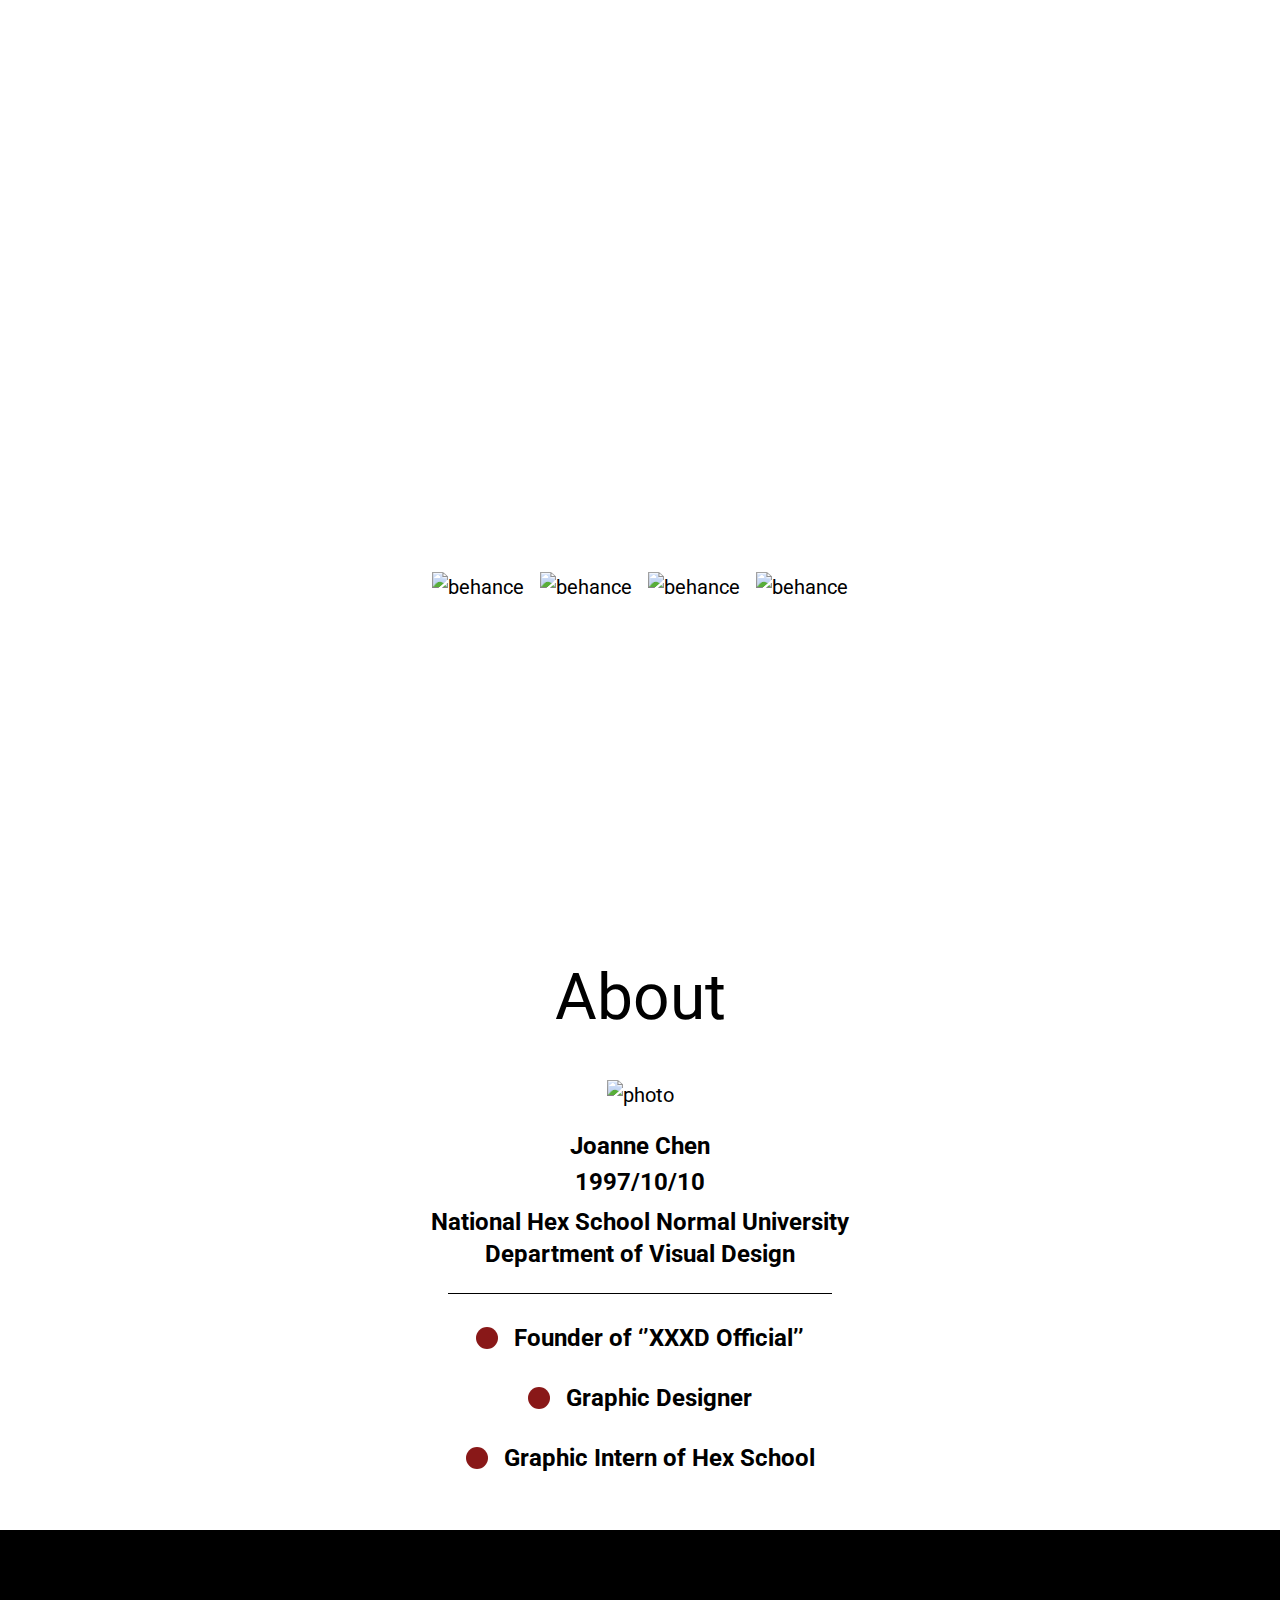
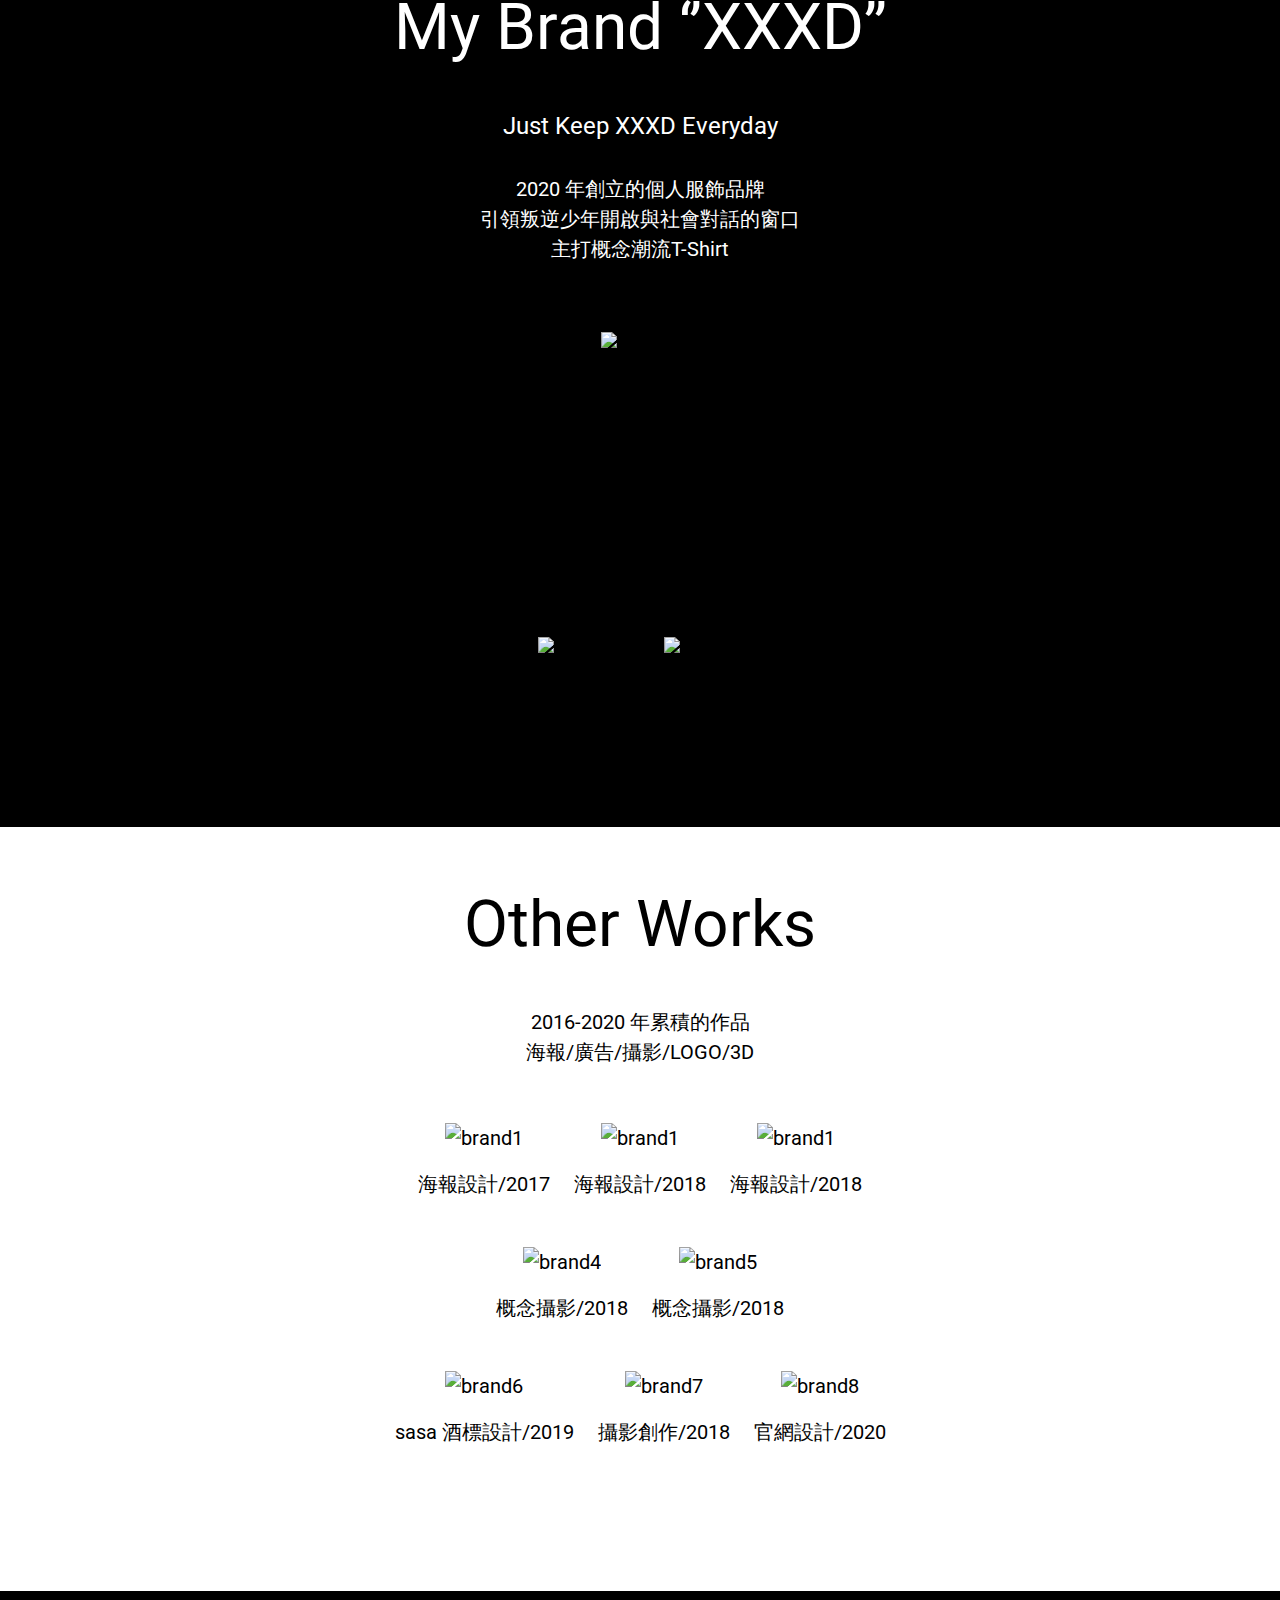
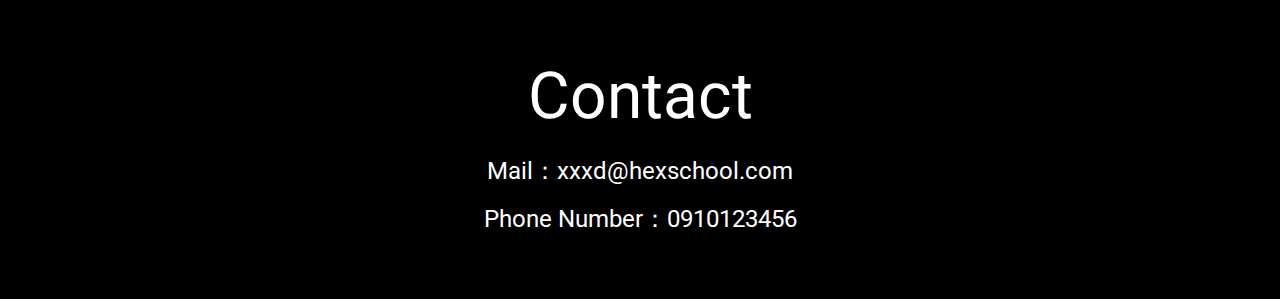
==== index.html @ 1c46f368 "Update 2022-11-04T04:58:51.545Z" ====
<!DOCTYPE html>
<html lang="en">
  <head>
    <meta charset="UTF-8" />
    <meta name="viewport" content="width=device-width, initial-scale=1.0" />
    <meta http-equiv="X-UA-Compatible" content="ie=edge" />
    <!-- google font -->
    <link rel="preconnect" href="https://fonts.googleapis.com" />
    <link rel="preconnect" href="https://fonts.gstatic.com" crossorigin />
    <link
      href="https://fonts.googleapis.com/css2?family=Roboto:ital,wght@1,500;1,700;1,900&display=swap"
      rel="stylesheet"
    />

    <title>首頁</title>
    <link rel="stylesheet" href="./assets/style/all.css" />
  </head>

  <body>

    
<main>
  <!-- JOANNE -->
  <section class="bg-banner bg-no-repeat bg-center bg-cover">
    <div class="container h-screen flex flex-col justify-center items-center">
      <!-- 文字區塊 -->
      <div class="text-white font-bold mb-10">
        <p class="md:text-2xl leading-7">Here’s</p>
        <h1 class="text-6xl leading-[1.325] mb-8 md:text-[80px]">JOANNE</h1>
        <p class="md:text-2xl leading-7">
          Founder of “XXXD Official’’<br />
          & Graphic Designer
        </p>
      </div>

      <!-- icon區塊 -->
      <ul class="flex justify-center items-center space-x-4">
        <!-- behance -->
        <li>
          <a href="#">
            <img
              src="https://raw.githubusercontent.com/hexschool/2022-web-layout-training/main/week2/behance.svg"
              alt="behance"
            />
          </a>
        </li>
        <!-- behance -->
        <li>
          <a href="#">
            <img
              src="https://raw.githubusercontent.com/hexschool/2022-web-layout-training/main/week2/behance.svg"
              alt="behance"
            />
          </a>
        </li>
        <!-- behance -->
        <li>
          <a href="#">
            <img
              src="https://raw.githubusercontent.com/hexschool/2022-web-layout-training/main/week2/behance.svg"
              alt="behance"
            />
          </a>
        </li>
        <!-- behance -->
        <li>
          <a href="#">
            <img
              src="https://raw.githubusercontent.com/hexschool/2022-web-layout-training/main/week2/behance.svg"
              alt="behance"
            />
          </a>
        </li>
      </ul>
    </div>
  </section>

  <!-- About -->
  <section class="py-14">
    <!-- 文字＆圖片 -->
    <div class="text-center flex flex-col justify-center items-center">
      <h2 class="text-5xl leading-[1.3125] mb-10 md:text-[64px]">About</h2>
      <img
        class=""
        src="https://raw.githubusercontent.com/hexschool/2022-web-layout-training/main/week2/photo.png"
        alt="photo"
      />
    </div>
    <!-- 上方自我介紹列表 -->
    <ul
      class="mt-5 relative after:w-[calc(100%-28px)] after:h-[1px] after:absolute after:-bottom-6 after:left-1/2 after:-translate-x-1/2 after:max-w-[384px] after:bg-black text-center font-bold"
    >
      <li class="mb-1 md:text-2xl">Joanne Chen</li>
      <li class="mb-2 md:text-2xl">1997/10/10</li>
      <li class="mb-[52px] md:text-2xl">
        National Hex School Normal University <br />
        Department of Visual Design
      </li>
    </ul>
    <!-- 下方經歷列表 -->
    <ul class="font-bold">
      <!-- 01 -->
      <li class="flex justify-center items-center mb-[28px]">
        <div
          class="bg-primary w-4 h-4 rounded-full mr-2 md:w-[22px] md:h-[22px] md:mr-4"
        ></div>
        <p class="md:text-2xl">
          Founder of ‘’XXXD Official’’
        </p>
      </li>

      <!-- 02 -->
      <li class="flex justify-center items-center mb-[28px]">
        <div
          class="bg-primary w-4 h-4 rounded-full mr-2 md:w-[22px] md:h-[22px] md:mr-4"
        ></div>
        <p class="md:text-2xl">Graphic Designer</p>
      </li>

      <!-- 03 -->
      <li class="flex justify-center items-center">
        <div
          class="bg-primary w-4 h-4 rounded-full mr-2 md:w-[22px] md:h-[22px] md:mr-4"
        ></div>
        <p class="md:text-2xl">
          Graphic Intern of Hex School
        </p>
      </li>
    </ul>
  </section>

  <!-- My Brand ‘’XXXD’’ -->
  <section class="py-14 md:pb-[160px] bg-black">
    <!-- 文字 -->
    <div
      class="text-center flex flex-col justify-center items-center text-white container mb-[68px]"
    >
      <h2 class="text-5xl leading-[1.3125] mb-10 md:text-[64px]">
        My Brand ‘’XXXD’’
      </h2>
      <p class="mb-8 md:text-2xl">Just Keep XXXD Everyday</p>
      <p class="">
        2020 年創立的個人服飾品牌<br />
        引領叛逆少年開啟與社會對話的窗口<br />
        主打概念潮流T-Shirt
      </p>
    </div>
    <!-- 圖片列表 -->
    <div class="flex flex-col justify-center items-center">
      <!-- 第一行圖片 -->
      <ul>
        <!-- 01 -->
        <li>
          <img
            class="min-h-[265.31px] object-cover md:h-auto"
            src="https://raw.githubusercontent.com/hexschool/2022-web-layout-training/main/week2/brand_img1.png"
            alt="brand1"
          />
        </li>
      </ul>

      <!-- 第二行圖片 -->
      <ul class="md:flex md:-mx-6">
        <!-- 02 -->
        <li class="mt-10 md:w-1/2 md:px-6">
          <img
            src="https://raw.githubusercontent.com/hexschool/2022-web-layout-training/main/week2/brand_img2.png"
            alt="brand2"
          />
        </li>

        <!-- 03 -->
        <li class="mt-10 md:w-1/2 md:px-6">
          <img
            src="https://raw.githubusercontent.com/hexschool/2022-web-layout-training/main/week2/brand_img3.png"
            alt="brand3"
          />
        </li>
      </ul>
    </div>
  </section>

  <!-- Other Works -->
  <section class="py-14 md:pb-[144px]">
    <!-- 文字 -->
    <div
      class="text-center flex flex-col justify-center items-center container mb-[56px]"
    >
      <h2 class="text-5xl leading-[1.3125] mb-10 md:text-[64px]">
        Other Works
      </h2>
      <p class="">
        2016-2020 年累積的作品 <br />
        海報/廣告/攝影/LOGO/3D
      </p>
    </div>
    <!-- 圖片列表 -->
    <div class="flex flex-col justify-center items-center">
      <!-- 第一行圖片 -->
      <ul class="md:flex md:space-x-6">
        <!-- 01 -->
        <li class="flex flex-col justify-center items-center">
          <img
            class="mb-4"
            src="https://raw.githubusercontent.com/hexschool/2022-web-layout-training/main/week2/work_img1.png"
            alt="brand1"
          />
          <p>海報設計/2017</p>
        </li>

        <!-- 02 -->
        <li class=" hidden md:flex flex-col justify-center items-center">
          <img
            class="mb-4"
            src="https://raw.githubusercontent.com/hexschool/2022-web-layout-training/main/week2/work_img2.png"
            alt="brand1"
          />
          <p>海報設計/2018</p>
        </li>

        <!-- 03 -->
        <li class="hidden md:flex flex-col justify-center items-center">
          <img
            class="mb-4"
            src="https://raw.githubusercontent.com/hexschool/2022-web-layout-training/main/week2/work_img3.png"
            alt="brand1"
          />
          <p>海報設計/2018</p>
        </li>
      </ul>

      <!-- 第二行圖片 -->
      <ul class="mt-6 md:flex md:space-x-6 md:mt-12">
        <!-- 04 -->
        <li class="flex flex-col justify-center items-center">
          <img
            class="mb-4"
            src="https://raw.githubusercontent.com/hexschool/2022-web-layout-training/main/week2/work_img4.png"
            alt="brand4"
          />
          <p>概念攝影/2018</p>
        </li>

        <!-- 05 -->
        <li class="hidden md:flex flex-col justify-center items-center">
          <img
            class="mb-4"
            src="https://raw.githubusercontent.com/hexschool/2022-web-layout-training/main/week2/work_img5.png"
            alt="brand5"
          />
          <p>概念攝影/2018</p>
        </li>
      </ul>

      <!-- 第三行圖片 -->
      <ul class="mt-6 md:flex md:space-x-6 md:mt-12">
        <!-- 06 -->
        <li class="flex flex-col justify-center items-center">
          <img
            class="mb-4"
            src="https://raw.githubusercontent.com/hexschool/2022-web-layout-training/main/week2/work_img6.png"
            alt="brand6"
          />
          <p>sasa 酒標設計/2019</p>
        </li>

        <!-- 07 -->
        <li class="hidden md:flex flex-col justify-center items-center">
          <img
            class="mb-4"
            src="https://raw.githubusercontent.com/hexschool/2022-web-layout-training/main/week2/work_img7.png"
            alt="brand7"
          />
          <p>攝影創作/2018</p>
        </li>

        <!-- 08 -->
        <li class="hidden md:flex flex-col justify-center items-center">
          <img
            class="mb-4"
            src="https://raw.githubusercontent.com/hexschool/2022-web-layout-training/main/week2/work_img8.png"
            alt="brand8"
          />
          <p>官網設計/2020</p>
        </li>
      </ul>
    </div>
  </section>
</main>


    <footer class="bg-black ">
      <div class="container text-white text-center py-[64px]">
        <h2 class="text-5xl md:text-[64px] leading-[1.3125] mb-4">Contact</h2>
        <a class="block mb-4 md:text-2xl" href="mailto:xxxd@hexschool.com">Mail：xxxd@hexschool.com</a>
        <a class="block md:text-2xl" href="tel:+886910123456">Phone Number：0910123456</a>
      </div>
    </footer>
    <script src="./assets/js/vendors.js"></script>
    <script src="./assets/js/all.js"></script>
  </body>
</html>
---- assets/style/all.css ----
/*
! tailwindcss v3.0.24 | MIT License | https://tailwindcss.com
*//*
1. Prevent padding and border from affecting element width. (https://github.com/mozdevs/cssremedy/issues/4)
2. Allow adding a border to an element by just adding a border-width. (https://github.com/tailwindcss/tailwindcss/pull/116)
*/

*,
::before,
::after {
  -webkit-box-sizing: border-box;
          box-sizing: border-box; /* 1 */
  border-width: 0; /* 2 */
  border-style: solid; /* 2 */
  border-color: #e5e7eb; /* 2 */
}

::before,
::after {
  --tw-content: '';
}

/*
1. Use a consistent sensible line-height in all browsers.
2. Prevent adjustments of font size after orientation changes in iOS.
3. Use a more readable tab size.
4. Use the user's configured `sans` font-family by default.
*/

html {
  line-height: 1.5; /* 1 */
  -webkit-text-size-adjust: 100%; /* 2 */
  -moz-tab-size: 4; /* 3 */
  -o-tab-size: 4;
     tab-size: 4; /* 3 */
  font-family: ui-sans-serif, system-ui, -apple-system, BlinkMacSystemFont, "Segoe UI", Roboto, "Helvetica Neue", Arial, "Noto Sans", sans-serif, "Apple Color Emoji", "Segoe UI Emoji", "Segoe UI Symbol", "Noto Color Emoji"; /* 4 */
}

/*
1. Remove the margin in all browsers.
2. Inherit line-height from `html` so users can set them as a class directly on the `html` element.
*/

body {
  margin: 0; /* 1 */
  line-height: inherit; /* 2 */
}

/*
1. Add the correct height in Firefox.
2. Correct the inheritance of border color in Firefox. (https://bugzilla.mozilla.org/show_bug.cgi?id=190655)
3. Ensure horizontal rules are visible by default.
*/

hr {
  height: 0; /* 1 */
  color: inherit; /* 2 */
  border-top-width: 1px; /* 3 */
}

/*
Add the correct text decoration in Chrome, Edge, and Safari.
*/

abbr:where([title]) {
  -webkit-text-decoration: underline dotted;
          text-decoration: underline dotted;
}

/*
Remove the default font size and weight for headings.
*/

h1,
h2,
h3,
h4,
h5,
h6 {
  font-size: inherit;
  font-weight: inherit;
}

/*
Reset links to optimize for opt-in styling instead of opt-out.
*/

a {
  color: inherit;
  text-decoration: inherit;
}

/*
Add the correct font weight in Edge and Safari.
*/

b,
strong {
  font-weight: bolder;
}

/*
1. Use the user's configured `mono` font family by default.
2. Correct the odd `em` font sizing in all browsers.
*/

code,
kbd,
samp,
pre {
  font-family: ui-monospace, SFMono-Regular, Menlo, Monaco, Consolas, "Liberation Mono", "Courier New", monospace; /* 1 */
  font-size: 1em; /* 2 */
}

/*
Add the correct font size in all browsers.
*/

small {
  font-size: 80%;
}

/*
Prevent `sub` and `sup` elements from affecting the line height in all browsers.
*/

sub,
sup {
  font-size: 75%;
  line-height: 0;
  position: relative;
  vertical-align: baseline;
}

sub {
  bottom: -0.25em;
}

sup {
  top: -0.5em;
}

/*
1. Remove text indentation from table contents in Chrome and Safari. (https://bugs.chromium.org/p/chromium/issues/detail?id=999088, https://bugs.webkit.org/show_bug.cgi?id=201297)
2. Correct table border color inheritance in all Chrome and Safari. (https://bugs.chromium.org/p/chromium/issues/detail?id=935729, https://bugs.webkit.org/show_bug.cgi?id=195016)
3. Remove gaps between table borders by default.
*/

table {
  text-indent: 0; /* 1 */
  border-color: inherit; /* 2 */
  border-collapse: collapse; /* 3 */
}

/*
1. Change the font styles in all browsers.
2. Remove the margin in Firefox and Safari.
3. Remove default padding in all browsers.
*/

button,
input,
optgroup,
select,
textarea {
  font-family: inherit; /* 1 */
  font-size: 100%; /* 1 */
  line-height: inherit; /* 1 */
  color: inherit; /* 1 */
  margin: 0; /* 2 */
  padding: 0; /* 3 */
}

/*
Remove the inheritance of text transform in Edge and Firefox.
*/

button,
select {
  text-transform: none;
}

/*
1. Correct the inability to style clickable types in iOS and Safari.
2. Remove default button styles.
*/

button,
[type='button'],
[type='reset'],
[type='submit'] {
  -webkit-appearance: button; /* 1 */
  background-color: transparent; /* 2 */
  background-image: none; /* 2 */
}

/*
Use the modern Firefox focus style for all focusable elements.
*/

:-moz-focusring {
  outline: auto;
}

/*
Remove the additional `:invalid` styles in Firefox. (https://github.com/mozilla/gecko-dev/blob/2f9eacd9d3d995c937b4251a5557d95d494c9be1/layout/style/res/forms.css#L728-L737)
*/

:-moz-ui-invalid {
  box-shadow: none;
}

/*
Add the correct vertical alignment in Chrome and Firefox.
*/

progress {
  vertical-align: baseline;
}

/*
Correct the cursor style of increment and decrement buttons in Safari.
*/

::-webkit-inner-spin-button,
::-webkit-outer-spin-button {
  height: auto;
}

/*
1. Correct the odd appearance in Chrome and Safari.
2. Correct the outline style in Safari.
*/

[type='search'] {
  -webkit-appearance: textfield; /* 1 */
  outline-offset: -2px; /* 2 */
}

/*
Remove the inner padding in Chrome and Safari on macOS.
*/

::-webkit-search-decoration {
  -webkit-appearance: none;
}

/*
1. Correct the inability to style clickable types in iOS and Safari.
2. Change font properties to `inherit` in Safari.
*/

::-webkit-file-upload-button {
  -webkit-appearance: button; /* 1 */
  font: inherit; /* 2 */
}

/*
Add the correct display in Chrome and Safari.
*/

summary {
  display: list-item;
}

/*
Removes the default spacing and border for appropriate elements.
*/

blockquote,
dl,
dd,
h1,
h2,
h3,
h4,
h5,
h6,
hr,
figure,
p,
pre {
  margin: 0;
}

fieldset {
  margin: 0;
  padding: 0;
}

legend {
  padding: 0;
}

ol,
ul,
menu {
  list-style: none;
  margin: 0;
  padding: 0;
}

/*
Prevent resizing textareas horizontally by default.
*/

textarea {
  resize: vertical;
}

/*
1. Reset the default placeholder opacity in Firefox. (https://github.com/tailwindlabs/tailwindcss/issues/3300)
2. Set the default placeholder color to the user's configured gray 400 color.
*/

input::-webkit-input-placeholder, textarea::-webkit-input-placeholder {
  opacity: 1; /* 1 */
  color: #9ca3af; /* 2 */
}

input::-moz-placeholder, textarea::-moz-placeholder {
  opacity: 1; /* 1 */
  color: #9ca3af; /* 2 */
}

input:-ms-input-placeholder, textarea:-ms-input-placeholder {
  opacity: 1; /* 1 */
  color: #9ca3af; /* 2 */
}

input::-ms-input-placeholder, textarea::-ms-input-placeholder {
  opacity: 1; /* 1 */
  color: #9ca3af; /* 2 */
}

input::placeholder,
textarea::placeholder {
  opacity: 1; /* 1 */
  color: #9ca3af; /* 2 */
}

/*
Set the default cursor for buttons.
*/

button,
[role="button"] {
  cursor: pointer;
}

/*
Make sure disabled buttons don't get the pointer cursor.
*/
:disabled {
  cursor: default;
}

/*
1. Make replaced elements `display: block` by default. (https://github.com/mozdevs/cssremedy/issues/14)
2. Add `vertical-align: middle` to align replaced elements more sensibly by default. (https://github.com/jensimmons/cssremedy/issues/14#issuecomment-634934210)
   This can trigger a poorly considered lint error in some tools but is included by design.
*/

img,
svg,
video,
canvas,
audio,
iframe,
embed,
object {
  display: block; /* 1 */
  vertical-align: middle; /* 2 */
}

/*
Constrain images and videos to the parent width and preserve their intrinsic aspect ratio. (https://github.com/mozdevs/cssremedy/issues/14)
*/

img,
video {
  max-width: 100%;
  height: auto;
}

/*
Ensure the default browser behavior of the `hidden` attribute.
*/

[hidden] {
  display: none;
}
  body {
    font-family: 'Roboto', sans-serif;
    font-size: 20px;
    line-height: 1.5;
  }

*, ::before, ::after {
  --tw-translate-x: 0;
  --tw-translate-y: 0;
  --tw-rotate: 0;
  --tw-skew-x: 0;
  --tw-skew-y: 0;
  --tw-scale-x: 1;
  --tw-scale-y: 1;
  --tw-pan-x:  ;
  --tw-pan-y:  ;
  --tw-pinch-zoom:  ;
  --tw-scroll-snap-strictness: proximity;
  --tw-ordinal:  ;
  --tw-slashed-zero:  ;
  --tw-numeric-figure:  ;
  --tw-numeric-spacing:  ;
  --tw-numeric-fraction:  ;
  --tw-ring-inset:  ;
  --tw-ring-offset-width: 0px;
  --tw-ring-offset-color: #fff;
  --tw-ring-color: rgb(59 130 246 / 0.5);
  --tw-ring-offset-shadow: 0 0 #0000;
  --tw-ring-shadow: 0 0 #0000;
  --tw-shadow: 0 0 #0000;
  --tw-shadow-colored: 0 0 #0000;
  --tw-blur:  ;
  --tw-brightness:  ;
  --tw-contrast:  ;
  --tw-grayscale:  ;
  --tw-hue-rotate:  ;
  --tw-invert:  ;
  --tw-saturate:  ;
  --tw-sepia:  ;
  --tw-drop-shadow:  ;
  --tw-backdrop-blur:  ;
  --tw-backdrop-brightness:  ;
  --tw-backdrop-contrast:  ;
  --tw-backdrop-grayscale:  ;
  --tw-backdrop-hue-rotate:  ;
  --tw-backdrop-invert:  ;
  --tw-backdrop-opacity:  ;
  --tw-backdrop-saturate:  ;
  --tw-backdrop-sepia:  ;
}
.container {
  width: 100%;
  margin-right: auto;
  margin-left: auto;
  padding-right: 20px;
  padding-left: 20px;
}
@media (min-width: 640px) {

  .container {
    max-width: 640px;
  }
}
@media (min-width: 768px) {

  .container {
    max-width: 768px;
  }
}
@media (min-width: 1024px) {

  .container {
    max-width: 1024px;
  }
}
@media (min-width: 1240px) {

  .container {
    max-width: 1240px;
  }
}
@media (min-width: 1536px) {

  .container {
    max-width: 1536px;
  }
}
.relative {
  position: relative;
}
.-mx-\[20px\] {
  margin-left: -20px;
  margin-right: -20px;
}
.-mx-\[5px\] {
  margin-left: -5px;
  margin-right: -5px;
}
.mb-10 {
  margin-bottom: 2.5rem;
}
.mb-8 {
  margin-bottom: 2rem;
}
.mt-5 {
  margin-top: 1.25rem;
}
.mb-4 {
  margin-bottom: 1rem;
}
.mr-4 {
  margin-right: 1rem;
}
.mr-2 {
  margin-right: 0.5rem;
}
.mb-\[\] {
  margin-bottom: ;
}
.mb-\[28px\] {
  margin-bottom: 28px;
}
.mt-1 {
  margin-top: 0.25rem;
}
.mt-\[\] {
  margin-top: ;
}
.mt-\[52px\] {
  margin-top: 52px;
}
.mb-1 {
  margin-bottom: 0.25rem;
}
.mb-2 {
  margin-bottom: 0.5rem;
}
.mb-\[52px\] {
  margin-bottom: 52px;
}
.mt-10 {
  margin-top: 2.5rem;
}
.mb-\[68px\] {
  margin-bottom: 68px;
}
.mb-\[56px\] {
  margin-bottom: 56px;
}
.mt-6 {
  margin-top: 1.5rem;
}
.block {
  display: block;
}
.flex {
  display: -webkit-box;
  display: -ms-flexbox;
  display: flex;
}
.contents {
  display: contents;
}
.hidden {
  display: none;
}
.h-screen {
  height: 100vh;
}
.h-4 {
  height: 1rem;
}
.h-\[22px\] {
  height: 22px;
}
.h-\[265\.31px\] {
  height: 265.31px;
}
.min-h-\[\] {
  min-height: ;
}
.min-h-\[265\.31px\] {
  min-height: 265.31px;
}
.w-4 {
  width: 1rem;
}
.flex-col {
  -webkit-box-orient: vertical;
  -webkit-box-direction: normal;
      -ms-flex-direction: column;
          flex-direction: column;
}
.items-center {
  -webkit-box-align: center;
      -ms-flex-align: center;
          align-items: center;
}
.justify-center {
  -webkit-box-pack: center;
      -ms-flex-pack: center;
          justify-content: center;
}
.space-x-4 > :not([hidden]) ~ :not([hidden]) {
  --tw-space-x-reverse: 0;
  margin-right: calc(1rem * var(--tw-space-x-reverse));
  margin-left: calc(1rem * calc(1 - var(--tw-space-x-reverse)));
}
.space-x-6 > :not([hidden]) ~ :not([hidden]) {
  --tw-space-x-reverse: 0;
  margin-right: calc(1.5rem * var(--tw-space-x-reverse));
  margin-left: calc(1.5rem * calc(1 - var(--tw-space-x-reverse)));
}
.rounded-full {
  border-radius: 9999px;
}
.bg-black {
  --tw-bg-opacity: 1;
  background-color: rgb(0 0 0 / var(--tw-bg-opacity));
}
.bg-primary {
  --tw-bg-opacity: 1;
  background-color: rgb(137 24 24 / var(--tw-bg-opacity));
}
.bg-banner {
  background-image: url('https://raw.githubusercontent.com/hexschool/2022-web-layout-training/main/week2/banner.png');
}
.bg-cover {
  background-size: cover;
}
.bg-center {
  background-position: center;
}
.bg-no-repeat {
  background-repeat: no-repeat;
}
.object-cover {
  -o-object-fit: cover;
     object-fit: cover;
}
.object-fill {
  -o-object-fit: fill;
     object-fit: fill;
}
.py-14 {
  padding-top: 3.5rem;
  padding-bottom: 3.5rem;
}
.py-\[64px\] {
  padding-top: 64px;
  padding-bottom: 64px;
}
.px-6 {
  padding-left: 1.5rem;
  padding-right: 1.5rem;
}
.pt-14 {
  padding-top: 3.5rem;
}
.pb-\[\] {
  padding-bottom: ;
}
.pb-\[160px\] {
  padding-bottom: 160px;
}
.text-center {
  text-align: center;
}
.font-sans {
  font-family: ui-sans-serif, system-ui, -apple-system, BlinkMacSystemFont, "Segoe UI", Roboto, "Helvetica Neue", Arial, "Noto Sans", sans-serif, "Apple Color Emoji", "Segoe UI Emoji", "Segoe UI Symbol", "Noto Color Emoji";
}
.text-6xl {
  font-size: 3.75rem;
  line-height: 1;
}
.text-5xl {
  font-size: 3rem;
  line-height: 1;
}
.font-bold {
  font-weight: 700;
}
.leading-7 {
  line-height: 1.75rem;
}
.leading-\[1\.325\] {
  line-height: 1.325;
}
.leading-\[1\.3125\] {
  line-height: 1.3125;
}
.leading-\[1\.33333\] {
  line-height: 1.33333;
}
.leading-\[1\.3333\] {
  line-height: 1.3333;
}
.text-white {
  --tw-text-opacity: 1;
  color: rgb(255 255 255 / var(--tw-text-opacity));
}

.after\:absolute::after {
  content: var(--tw-content);
  position: absolute;
}

.after\:bottom-0::after {
  content: var(--tw-content);
  bottom: 0px;
}

.after\:left-0::after {
  content: var(--tw-content);
  left: 0px;
}

.after\:left-1\/2::after {
  content: var(--tw-content);
  left: 50%;
}

.after\:bottom-6::after {
  content: var(--tw-content);
  bottom: 1.5rem;
}

.after\:-bottom-6::after {
  content: var(--tw-content);
  bottom: -1.5rem;
}

.after\:h-\[\]::after {
  content: var(--tw-content);
  height: ;
}

.after\:h-\[1px\]::after {
  content: var(--tw-content);
  height: 1px;
}

.after\:w-\[\]::after {
  content: var(--tw-content);
  width: ;
}

.after\:w-\[calc\(\)\]::after {
  content: var(--tw-content);
  width: calc();
}

.after\:w-\[calc\(100\%-\)\]::after {
  content: var(--tw-content);
  width: calc(100% - );
}

.after\:w-\[calc\(100\%-28px\)\]::after {
  content: var(--tw-content);
  width: calc(100% - 28px);
}

.after\:max-w-\[\]::after {
  content: var(--tw-content);
  max-width: ;
}

.after\:max-w-\[384px\]::after {
  content: var(--tw-content);
  max-width: 384px;
}

.after\:-translate-x-1\/2::after {
  content: var(--tw-content);
  --tw-translate-x: -50%;
  -webkit-transform: translate(var(--tw-translate-x), var(--tw-translate-y)) rotate(var(--tw-rotate)) skewX(var(--tw-skew-x)) skewY(var(--tw-skew-y)) scaleX(var(--tw-scale-x)) scaleY(var(--tw-scale-y));
      -ms-transform: translate(var(--tw-translate-x), var(--tw-translate-y)) rotate(var(--tw-rotate)) skewX(var(--tw-skew-x)) skewY(var(--tw-skew-y)) scaleX(var(--tw-scale-x)) scaleY(var(--tw-scale-y));
          transform: translate(var(--tw-translate-x), var(--tw-translate-y)) rotate(var(--tw-rotate)) skewX(var(--tw-skew-x)) skewY(var(--tw-skew-y)) scaleX(var(--tw-scale-x)) scaleY(var(--tw-scale-y));
}

.after\:bg-black::after {
  content: var(--tw-content);
  --tw-bg-opacity: 1;
  background-color: rgb(0 0 0 / var(--tw-bg-opacity));
}

@media (min-width: 768px) {

  .md\:-mx-6 {
    margin-left: -1.5rem;
    margin-right: -1.5rem;
  }

  .md\:mr-4 {
    margin-right: 1rem;
  }

  .md\:mt-12 {
    margin-top: 3rem;
  }

  .md\:block {
    display: block;
  }

  .md\:flex {
    display: -webkit-box;
    display: -ms-flexbox;
    display: flex;
  }

  .md\:h-\[22px\] {
    height: 22px;
  }

  .md\:h-auto {
    height: auto;
  }

  .md\:w-\[22px\] {
    width: 22px;
  }

  .md\:w-1\/2 {
    width: 50%;
  }

  .md\:space-x-6 > :not([hidden]) ~ :not([hidden]) {
    --tw-space-x-reverse: 0;
    margin-right: calc(1.5rem * var(--tw-space-x-reverse));
    margin-left: calc(1.5rem * calc(1 - var(--tw-space-x-reverse)));
  }

  .md\:px-6 {
    padding-left: 1.5rem;
    padding-right: 1.5rem;
  }

  .md\:pb-\[160px\] {
    padding-bottom: 160px;
  }

  .md\:pb-\[144px\] {
    padding-bottom: 144px;
  }

  .md\:text-2xl {
    font-size: 1.5rem;
    line-height: 2rem;
  }

  .md\:text-\[80px\] {
    font-size: 80px;
  }

  .md\:text-\[64px\] {
    font-size: 64px;
  }
}
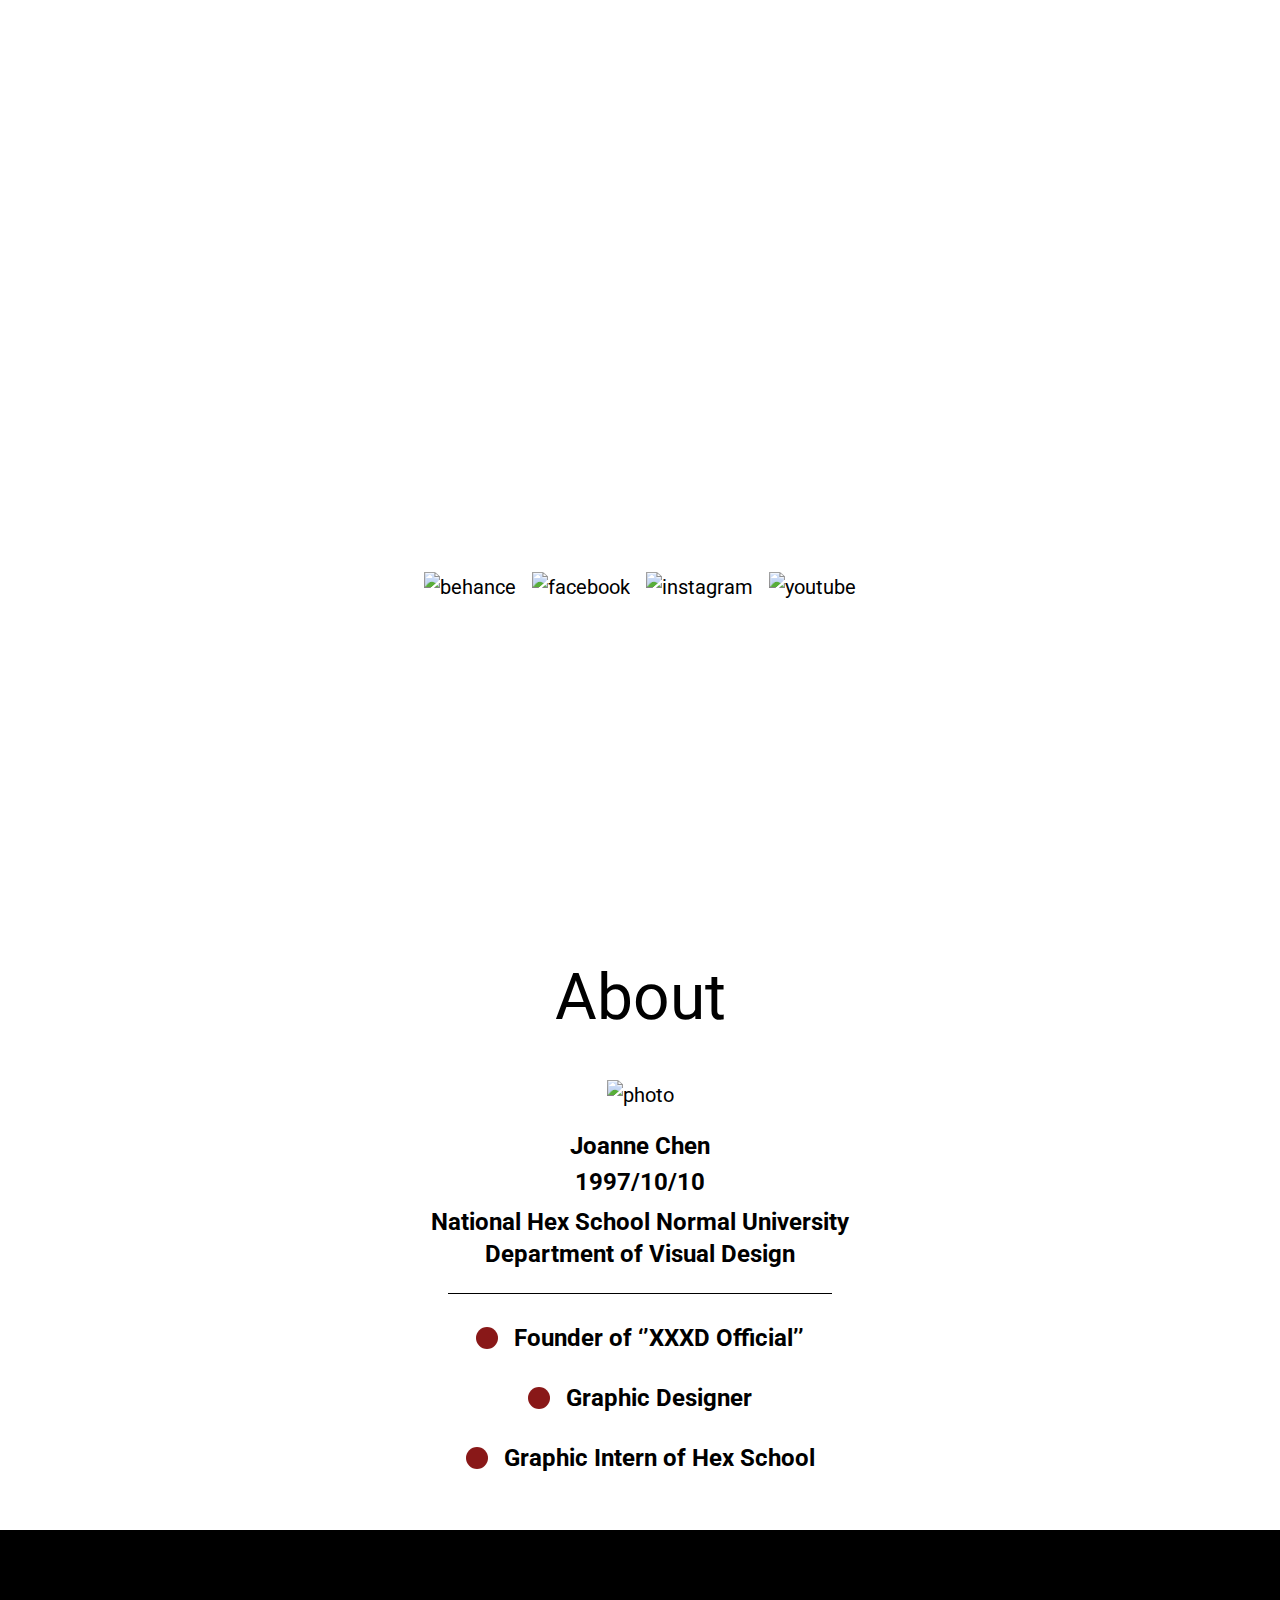
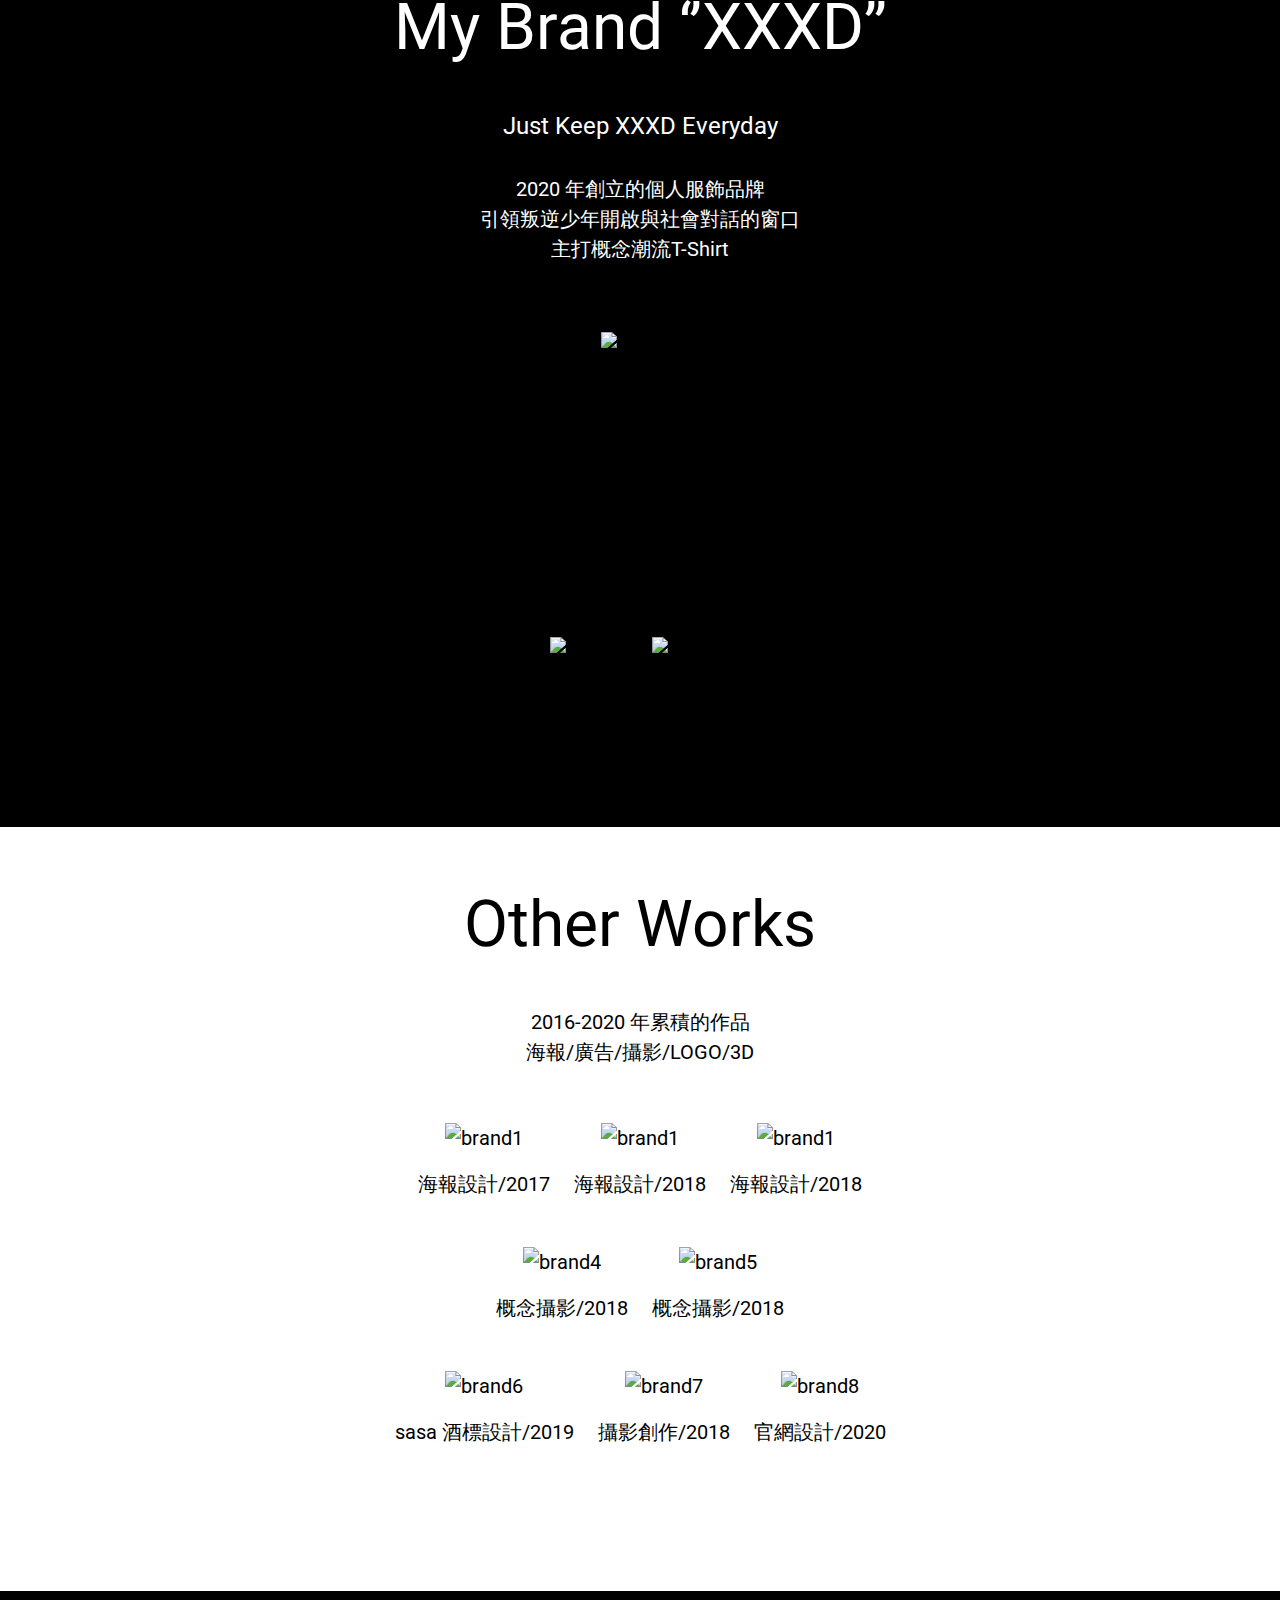
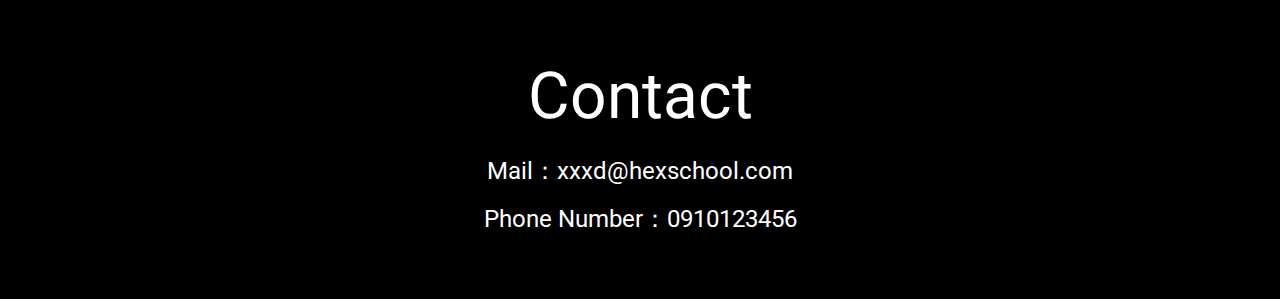
==== commit 15120934: "Update 2022-11-04T06:28:13.476Z" ====
--- a/index.html
+++ b/index.html
@@ -12,12 +12,23 @@
       rel="stylesheet"
     />
 
-    <title>首頁</title>
+    <!-- OG TAG -->
+    <meta property="og:type" content="JOANNEの世界" />
+    <meta property="og:title" content="Founder of “XXXD Official’’ & Graphic Designer" />
+    <meta
+      property="og:description"
+      content="How much does culture influence creative thinking?"
+    />
+    <meta
+      property="og:image"
+      content="https://raw.githubusercontent.com/hexschool/2022-web-layout-training/main/week2/photo.png"
+    />
+
+    <title>Here's JOANNE</title>
     <link rel="stylesheet" href="./assets/style/all.css" />
   </head>
 
   <body>
-
     
 <main>
   <!-- JOANNE -->
@@ -36,7 +47,7 @@
       <!-- icon區塊 -->
       <ul class="flex justify-center items-center space-x-4">
         <!-- behance -->
-        <li>
+        <li class="lg:hover-op300">
           <a href="#">
             <img
               src="https://raw.githubusercontent.com/hexschool/2022-web-layout-training/main/week2/behance.svg"
@@ -44,30 +55,30 @@
             />
           </a>
         </li>
-        <!-- behance -->
-        <li>
+        <!-- facebook -->
+        <li class="lg:hover-op300">
+          <a href="#">
+            <img
+              src="https://raw.githubusercontent.com/hexschool/2022-web-layout-training/main/week2/facebook.svg"
+              alt="facebook"
+            />
+          </a>
+        </li>
+        <!-- instagram -->
+        <li class="lg:hover-op300">
           <a href="#">
             <img
               src="https://raw.githubusercontent.com/hexschool/2022-web-layout-training/main/week2/behance.svg"
-              alt="behance"
+              alt="instagram"
             />
           </a>
         </li>
-        <!-- behance -->
-        <li>
+        <!-- youtube -->
+        <li class="lg:hover-op300">
           <a href="#">
             <img
-              src="https://raw.githubusercontent.com/hexschool/2022-web-layout-training/main/week2/behance.svg"
-              alt="behance"
-            />
-          </a>
-        </li>
-        <!-- behance -->
-        <li>
-          <a href="#">
-            <img
-              src="https://raw.githubusercontent.com/hexschool/2022-web-layout-training/main/week2/behance.svg"
-              alt="behance"
+              src="https://raw.githubusercontent.com/hexschool/2022-web-layout-training/main/week2/youtube.svg"
+              alt="youtube"
             />
           </a>
         </li>
@@ -160,9 +171,9 @@
       </ul>
 
       <!-- 第二行圖片 -->
-      <ul class="md:flex md:-mx-6">
+      <ul class="md:flex md:space-x-6">
         <!-- 02 -->
-        <li class="mt-10 md:w-1/2 md:px-6">
+        <li class="mt-10 md:w-1/2">
           <img
             src="https://raw.githubusercontent.com/hexschool/2022-web-layout-training/main/week2/brand_img2.png"
             alt="brand2"
@@ -170,7 +181,7 @@
         </li>
 
         <!-- 03 -->
-        <li class="mt-10 md:w-1/2 md:px-6">
+        <li class="mt-10 md:w-1/2">
           <img
             src="https://raw.githubusercontent.com/hexschool/2022-web-layout-training/main/week2/brand_img3.png"
             alt="brand3"
@@ -179,6 +190,7 @@
       </ul>
     </div>
   </section>
+
 
   <!-- Other Works -->
   <section class="py-14 md:pb-[144px]">
@@ -195,7 +207,7 @@
       </p>
     </div>
     <!-- 圖片列表 -->
-    <div class="flex flex-col justify-center items-center">
+    <div class="flex flex-col justify-center items-center container">
       <!-- 第一行圖片 -->
       <ul class="md:flex md:space-x-6">
         <!-- 01 -->
@@ -232,7 +244,7 @@
       <!-- 第二行圖片 -->
       <ul class="mt-6 md:flex md:space-x-6 md:mt-12">
         <!-- 04 -->
-        <li class="flex flex-col justify-center items-center">
+        <li class="flex flex-col justify-center items-center max-w-[384px] md:max-w-none">
           <img
             class="mb-4"
             src="https://raw.githubusercontent.com/hexschool/2022-web-layout-training/main/week2/work_img4.png"
@@ -286,14 +298,22 @@
       </ul>
     </div>
   </section>
+
+  <!-- todo 圖片 -->
 </main>
 
 
-    <footer class="bg-black ">
+    <footer class="bg-black">
       <div class="container text-white text-center py-[64px]">
         <h2 class="text-5xl md:text-[64px] leading-[1.3125] mb-4">Contact</h2>
-        <a class="block mb-4 md:text-2xl" href="mailto:xxxd@hexschool.com">Mail：xxxd@hexschool.com</a>
-        <a class="block md:text-2xl" href="tel:+886910123456">Phone Number：0910123456</a>
+        <a
+          class="block mb-4 md:text-2xl lg:hover-op300"
+          href="mailto:xxxd@hexschool.com"
+          >Mail：xxxd@hexschool.com</a
+        >
+        <a class="block md:text-2xl lg:hover-op300" href="tel:+886910123456"
+          >Phone Number：0910123456</a
+        >
       </div>
     </footer>
     <script src="./assets/js/vendors.js"></script>
--- a/assets/style/all.css
+++ b/assets/style/all.css
@@ -391,7 +391,7 @@
   display: none;
 }
   body {
-    font-family: 'Roboto', sans-serif;
+    font-family: "Roboto", sans-serif;
     font-size: 20px;
     line-height: 1.5;
   }
@@ -480,14 +480,6 @@
 .relative {
   position: relative;
 }
-.-mx-\[20px\] {
-  margin-left: -20px;
-  margin-right: -20px;
-}
-.-mx-\[5px\] {
-  margin-left: -5px;
-  margin-right: -5px;
-}
 .mb-10 {
   margin-bottom: 2.5rem;
 }
@@ -497,47 +489,32 @@
 .mt-5 {
   margin-top: 1.25rem;
 }
+.mb-1 {
+  margin-bottom: 0.25rem;
+}
+.mb-2 {
+  margin-bottom: 0.5rem;
+}
+.mb-\[52px\] {
+  margin-bottom: 52px;
+}
+.mb-\[28px\] {
+  margin-bottom: 28px;
+}
+.mr-2 {
+  margin-right: 0.5rem;
+}
+.mb-\[68px\] {
+  margin-bottom: 68px;
+}
+.mt-10 {
+  margin-top: 2.5rem;
+}
+.mb-\[56px\] {
+  margin-bottom: 56px;
+}
 .mb-4 {
   margin-bottom: 1rem;
-}
-.mr-4 {
-  margin-right: 1rem;
-}
-.mr-2 {
-  margin-right: 0.5rem;
-}
-.mb-\[\] {
-  margin-bottom: ;
-}
-.mb-\[28px\] {
-  margin-bottom: 28px;
-}
-.mt-1 {
-  margin-top: 0.25rem;
-}
-.mt-\[\] {
-  margin-top: ;
-}
-.mt-\[52px\] {
-  margin-top: 52px;
-}
-.mb-1 {
-  margin-bottom: 0.25rem;
-}
-.mb-2 {
-  margin-bottom: 0.5rem;
-}
-.mb-\[52px\] {
-  margin-bottom: 52px;
-}
-.mt-10 {
-  margin-top: 2.5rem;
-}
-.mb-\[68px\] {
-  margin-bottom: 68px;
-}
-.mb-\[56px\] {
-  margin-bottom: 56px;
 }
 .mt-6 {
   margin-top: 1.5rem;
@@ -562,20 +539,14 @@
 .h-4 {
   height: 1rem;
 }
-.h-\[22px\] {
-  height: 22px;
-}
-.h-\[265\.31px\] {
-  height: 265.31px;
-}
-.min-h-\[\] {
-  min-height: ;
-}
 .min-h-\[265\.31px\] {
   min-height: 265.31px;
 }
 .w-4 {
   width: 1rem;
+}
+.max-w-\[384px\] {
+  max-width: 384px;
 }
 .flex-col {
   -webkit-box-orient: vertical;
@@ -598,22 +569,17 @@
   margin-right: calc(1rem * var(--tw-space-x-reverse));
   margin-left: calc(1rem * calc(1 - var(--tw-space-x-reverse)));
 }
-.space-x-6 > :not([hidden]) ~ :not([hidden]) {
-  --tw-space-x-reverse: 0;
-  margin-right: calc(1.5rem * var(--tw-space-x-reverse));
-  margin-left: calc(1.5rem * calc(1 - var(--tw-space-x-reverse)));
-}
 .rounded-full {
   border-radius: 9999px;
+}
+.bg-primary {
+  --tw-bg-opacity: 1;
+  background-color: rgb(137 24 24 / var(--tw-bg-opacity));
 }
 .bg-black {
   --tw-bg-opacity: 1;
   background-color: rgb(0 0 0 / var(--tw-bg-opacity));
 }
-.bg-primary {
-  --tw-bg-opacity: 1;
-  background-color: rgb(137 24 24 / var(--tw-bg-opacity));
-}
 .bg-banner {
   background-image: url('https://raw.githubusercontent.com/hexschool/2022-web-layout-training/main/week2/banner.png');
 }
@@ -630,10 +596,6 @@
   -o-object-fit: cover;
      object-fit: cover;
 }
-.object-fill {
-  -o-object-fit: fill;
-     object-fit: fill;
-}
 .py-14 {
   padding-top: 3.5rem;
   padding-bottom: 3.5rem;
@@ -642,24 +604,8 @@
   padding-top: 64px;
   padding-bottom: 64px;
 }
-.px-6 {
-  padding-left: 1.5rem;
-  padding-right: 1.5rem;
-}
-.pt-14 {
-  padding-top: 3.5rem;
-}
-.pb-\[\] {
-  padding-bottom: ;
-}
-.pb-\[160px\] {
-  padding-bottom: 160px;
-}
 .text-center {
   text-align: center;
-}
-.font-sans {
-  font-family: ui-sans-serif, system-ui, -apple-system, BlinkMacSystemFont, "Segoe UI", Roboto, "Helvetica Neue", Arial, "Noto Sans", sans-serif, "Apple Color Emoji", "Segoe UI Emoji", "Segoe UI Symbol", "Noto Color Emoji";
 }
 .text-6xl {
   font-size: 3.75rem;
@@ -681,30 +627,28 @@
 .leading-\[1\.3125\] {
   line-height: 1.3125;
 }
-.leading-\[1\.33333\] {
-  line-height: 1.33333;
-}
-.leading-\[1\.3333\] {
-  line-height: 1.3333;
-}
 .text-white {
   --tw-text-opacity: 1;
   color: rgb(255 255 255 / var(--tw-text-opacity));
 }
+.hover-op300:hover {
+  opacity: 0.5;
+  -webkit-transition-duration: 300ms;
+       -o-transition-duration: 300ms;
+          transition-duration: 300ms;
+  -webkit-transition-timing-function: cubic-bezier(0.4, 0, 0.2, 1);
+       -o-transition-timing-function: cubic-bezier(0.4, 0, 0.2, 1);
+          transition-timing-function: cubic-bezier(0.4, 0, 0.2, 1);
+}
 
 .after\:absolute::after {
   content: var(--tw-content);
   position: absolute;
 }
 
-.after\:bottom-0::after {
+.after\:-bottom-6::after {
   content: var(--tw-content);
-  bottom: 0px;
-}
-
-.after\:left-0::after {
-  content: var(--tw-content);
-  left: 0px;
+  bottom: -1.5rem;
 }
 
 .after\:left-1\/2::after {
@@ -712,49 +656,14 @@
   left: 50%;
 }
 
-.after\:bottom-6::after {
-  content: var(--tw-content);
-  bottom: 1.5rem;
-}
-
-.after\:-bottom-6::after {
-  content: var(--tw-content);
-  bottom: -1.5rem;
-}
-
-.after\:h-\[\]::after {
-  content: var(--tw-content);
-  height: ;
-}
-
 .after\:h-\[1px\]::after {
   content: var(--tw-content);
   height: 1px;
 }
 
-.after\:w-\[\]::after {
-  content: var(--tw-content);
-  width: ;
-}
-
-.after\:w-\[calc\(\)\]::after {
-  content: var(--tw-content);
-  width: calc();
-}
-
-.after\:w-\[calc\(100\%-\)\]::after {
-  content: var(--tw-content);
-  width: calc(100% - );
-}
-
 .after\:w-\[calc\(100\%-28px\)\]::after {
   content: var(--tw-content);
   width: calc(100% - 28px);
-}
-
-.after\:max-w-\[\]::after {
-  content: var(--tw-content);
-  max-width: ;
 }
 
 .after\:max-w-\[384px\]::after {
@@ -791,10 +700,6 @@
     margin-top: 3rem;
   }
 
-  .md\:block {
-    display: block;
-  }
-
   .md\:flex {
     display: -webkit-box;
     display: -ms-flexbox;
@@ -817,6 +722,10 @@
     width: 50%;
   }
 
+  .md\:max-w-none {
+    max-width: none;
+  }
+
   .md\:space-x-6 > :not([hidden]) ~ :not([hidden]) {
     --tw-space-x-reverse: 0;
     margin-right: calc(1.5rem * var(--tw-space-x-reverse));
@@ -848,4 +757,16 @@
   .md\:text-\[64px\] {
     font-size: 64px;
   }
-}+}
+
+@media (min-width: 1024px) {
+  .lg\:hover-op300:hover {
+    opacity: 0.5;
+    -webkit-transition-duration: 300ms;
+         -o-transition-duration: 300ms;
+            transition-duration: 300ms;
+    -webkit-transition-timing-function: cubic-bezier(0.4, 0, 0.2, 1);
+         -o-transition-timing-function: cubic-bezier(0.4, 0, 0.2, 1);
+            transition-timing-function: cubic-bezier(0.4, 0, 0.2, 1);
+  }
+}
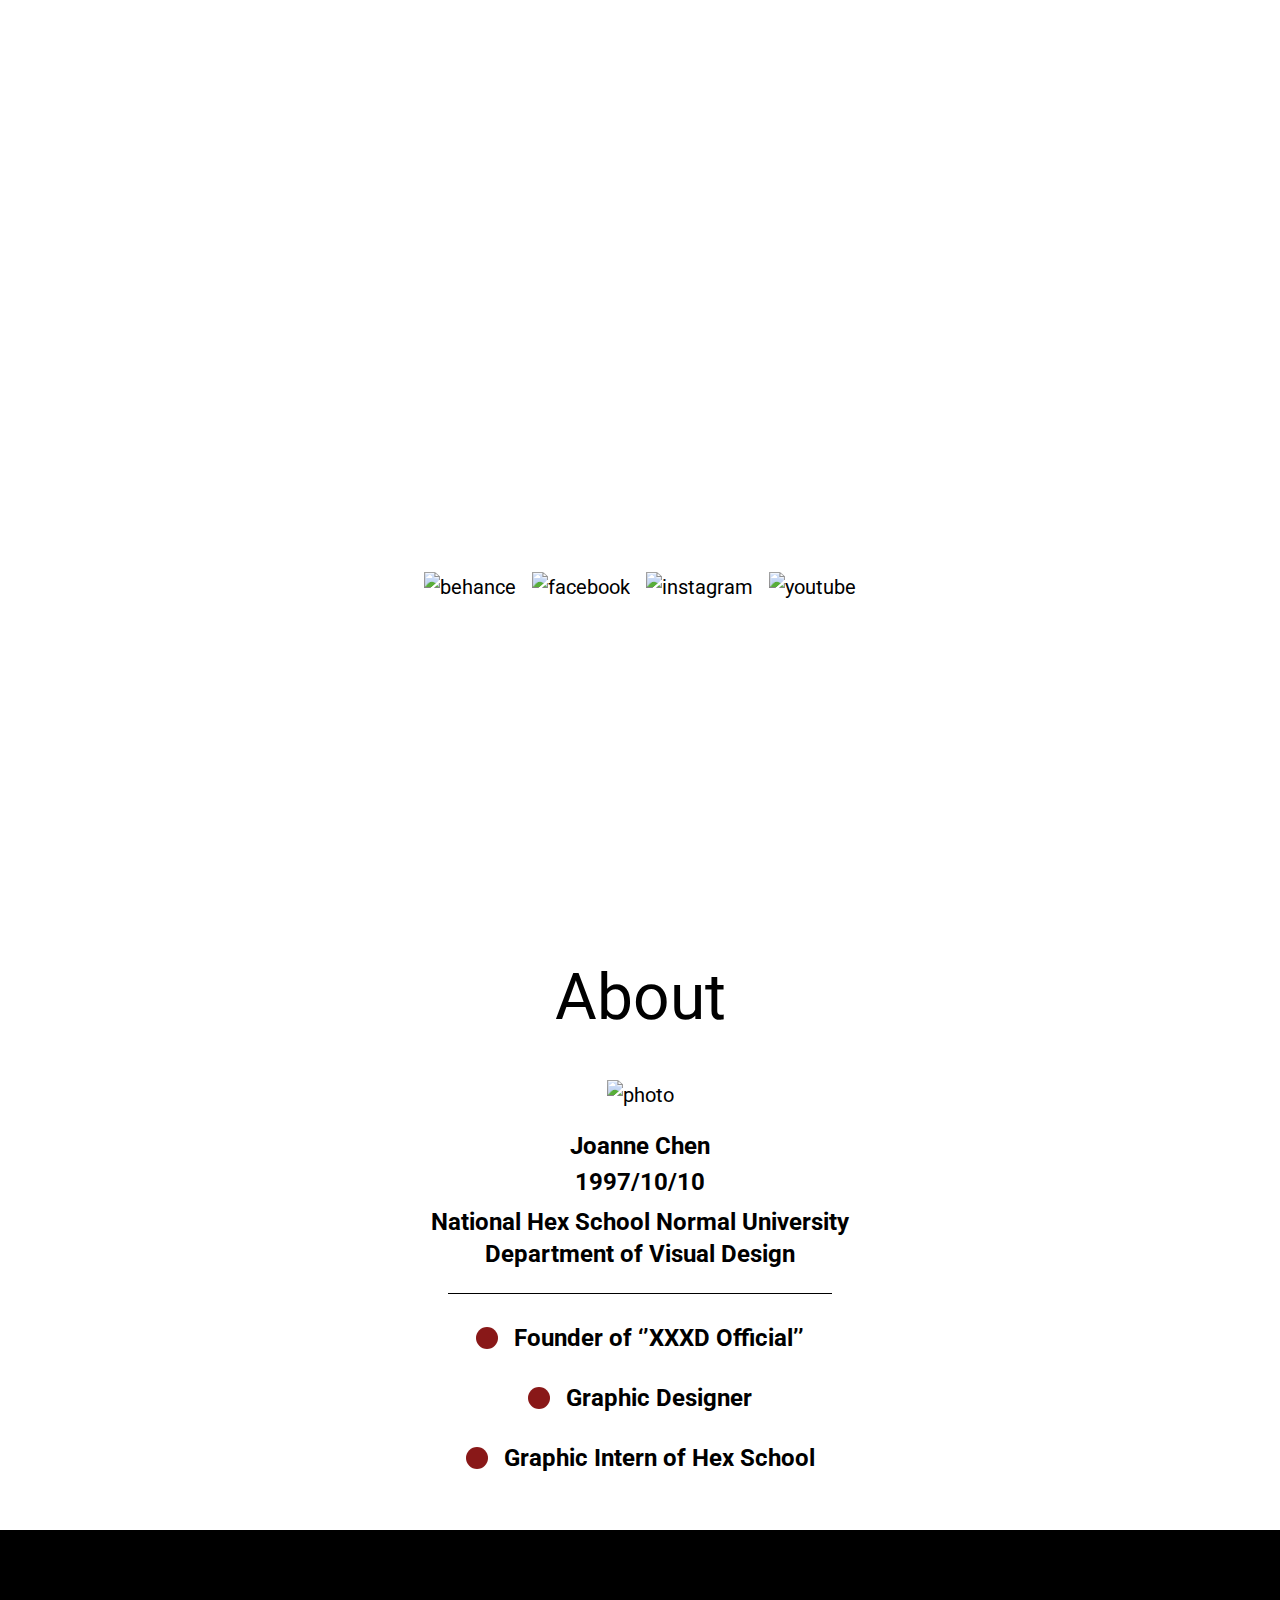
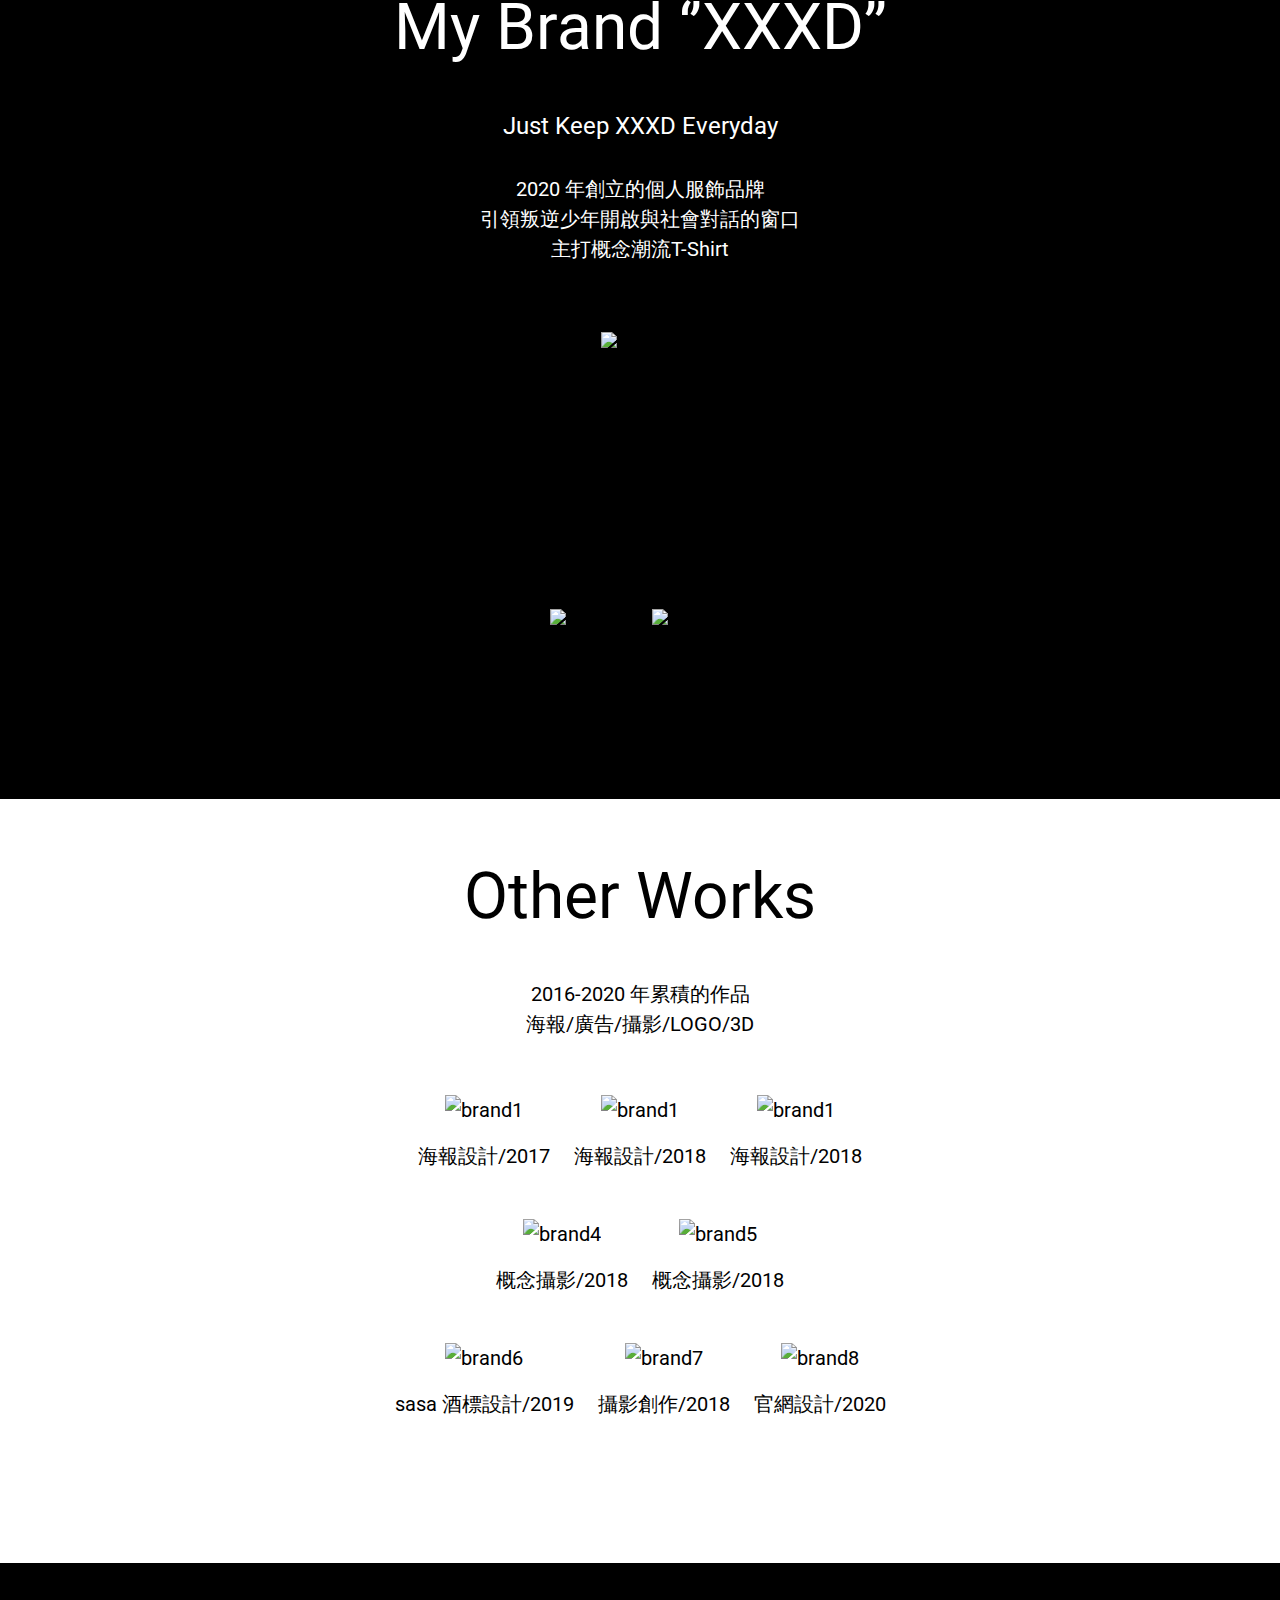
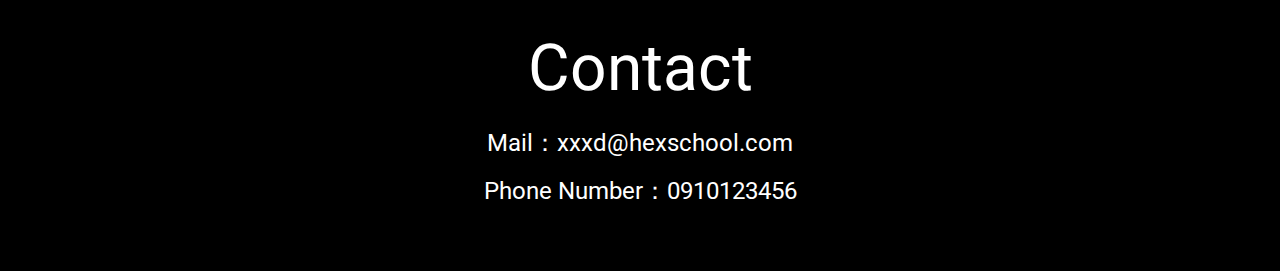
==== commit 4339cd7d: "Update 2022-11-04T06:35:42.899Z" ====
--- a/index.html
+++ b/index.html
@@ -13,11 +13,10 @@
     />
 
     <!-- OG TAG -->
-    <meta property="og:type" content="JOANNEの世界" />
-    <meta property="og:title" content="Founder of “XXXD Official’’ & Graphic Designer" />
+    <meta property="og:title" content="JOANNEの世界" />
     <meta
       property="og:description"
-      content="How much does culture influence creative thinking?"
+      content="Founder of “XXXD Official’’ & Graphic Designer"
     />
     <meta
       property="og:image"
@@ -157,13 +156,13 @@
       </p>
     </div>
     <!-- 圖片列表 -->
-    <div class="flex flex-col justify-center items-center">
+    <div class="container flex flex-col justify-center items-center">
       <!-- 第一行圖片 -->
       <ul>
         <!-- 01 -->
         <li>
           <img
-            class="min-h-[265.31px] object-cover md:h-auto"
+            class="min-h-[237px] object-cover md:h-auto"
             src="https://raw.githubusercontent.com/hexschool/2022-web-layout-training/main/week2/brand_img1.png"
             alt="brand1"
           />
--- a/assets/style/all.css
+++ b/assets/style/all.css
@@ -542,6 +542,9 @@
 .min-h-\[265\.31px\] {
   min-height: 265.31px;
 }
+.min-h-\[237px\] {
+  min-height: 237px;
+}
 .w-4 {
   width: 1rem;
 }
@@ -630,15 +633,6 @@
 .text-white {
   --tw-text-opacity: 1;
   color: rgb(255 255 255 / var(--tw-text-opacity));
-}
-.hover-op300:hover {
-  opacity: 0.5;
-  -webkit-transition-duration: 300ms;
-       -o-transition-duration: 300ms;
-          transition-duration: 300ms;
-  -webkit-transition-timing-function: cubic-bezier(0.4, 0, 0.2, 1);
-       -o-transition-timing-function: cubic-bezier(0.4, 0, 0.2, 1);
-          transition-timing-function: cubic-bezier(0.4, 0, 0.2, 1);
 }
 
 .after\:absolute::after {
@@ -687,11 +681,6 @@
 
 @media (min-width: 768px) {
 
-  .md\:-mx-6 {
-    margin-left: -1.5rem;
-    margin-right: -1.5rem;
-  }
-
   .md\:mr-4 {
     margin-right: 1rem;
   }
@@ -730,11 +719,6 @@
     --tw-space-x-reverse: 0;
     margin-right: calc(1.5rem * var(--tw-space-x-reverse));
     margin-left: calc(1.5rem * calc(1 - var(--tw-space-x-reverse)));
-  }
-
-  .md\:px-6 {
-    padding-left: 1.5rem;
-    padding-right: 1.5rem;
   }
 
   .md\:pb-\[160px\] {
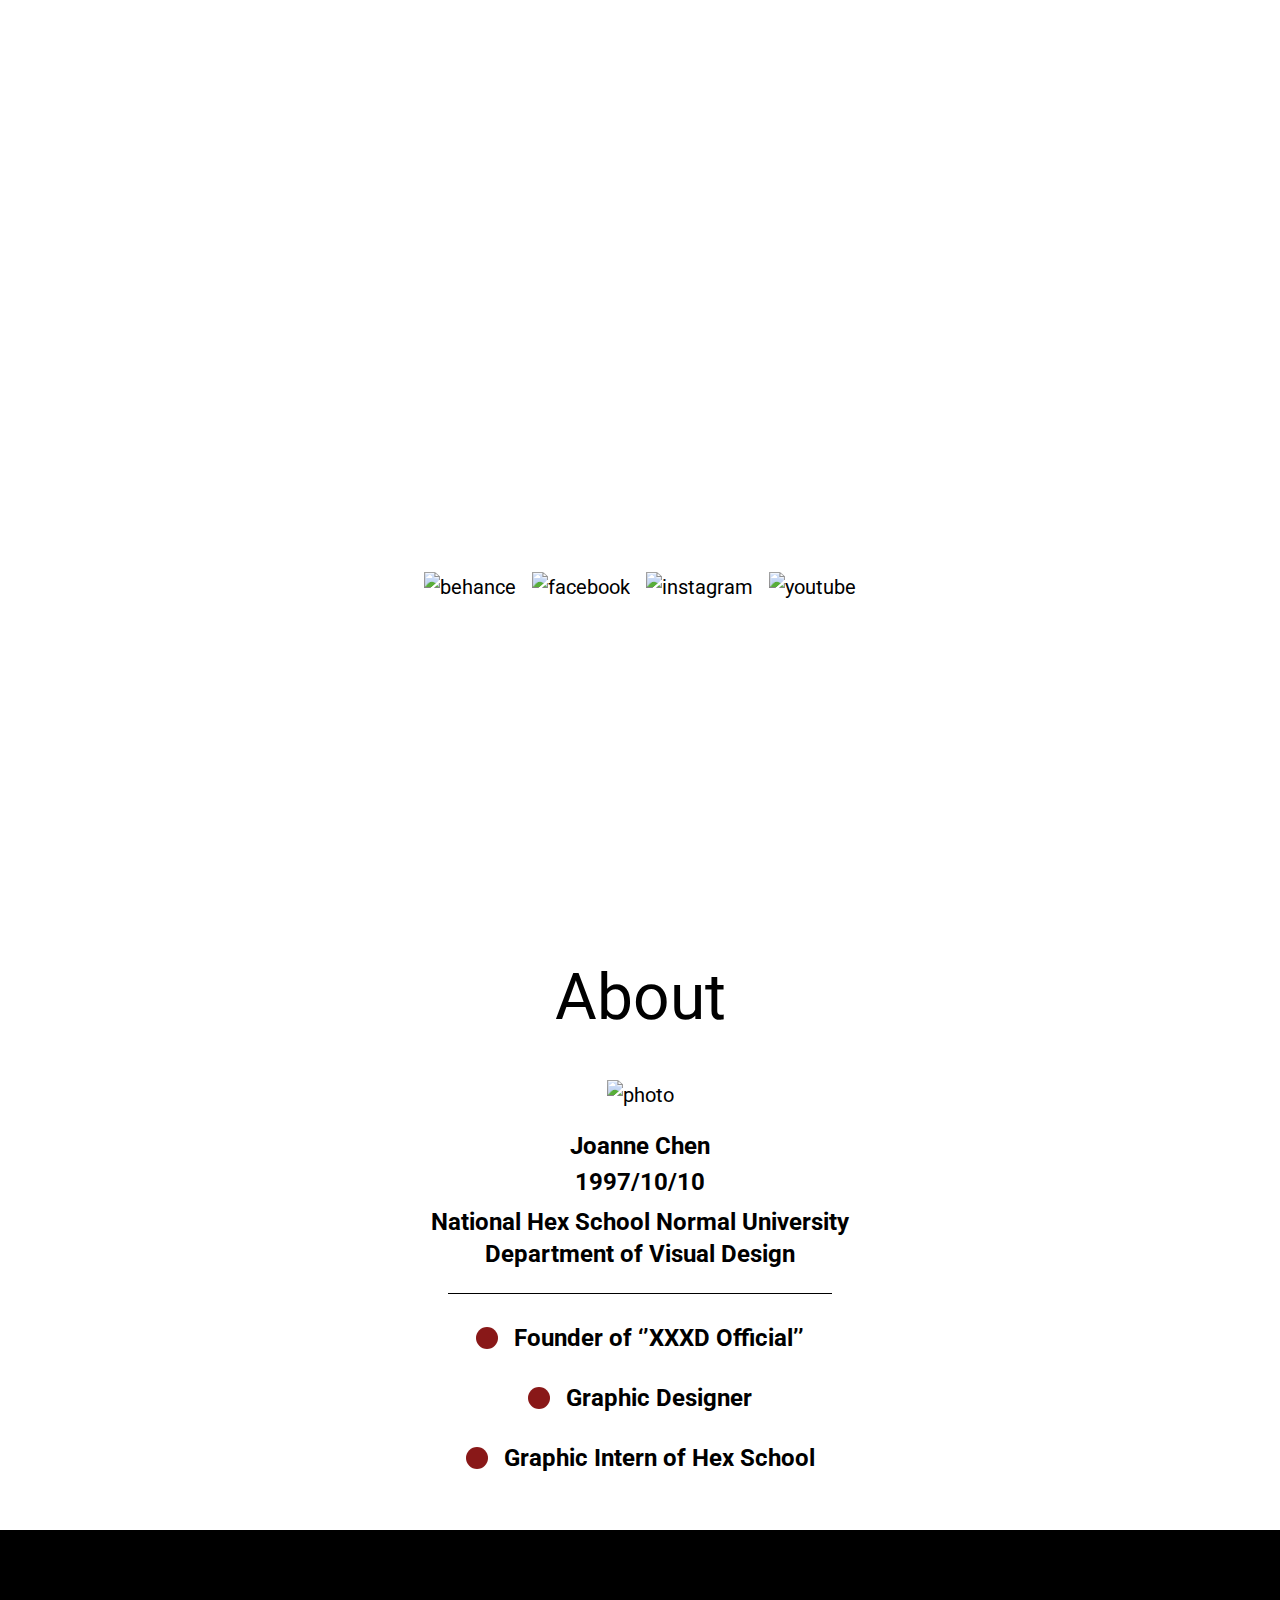
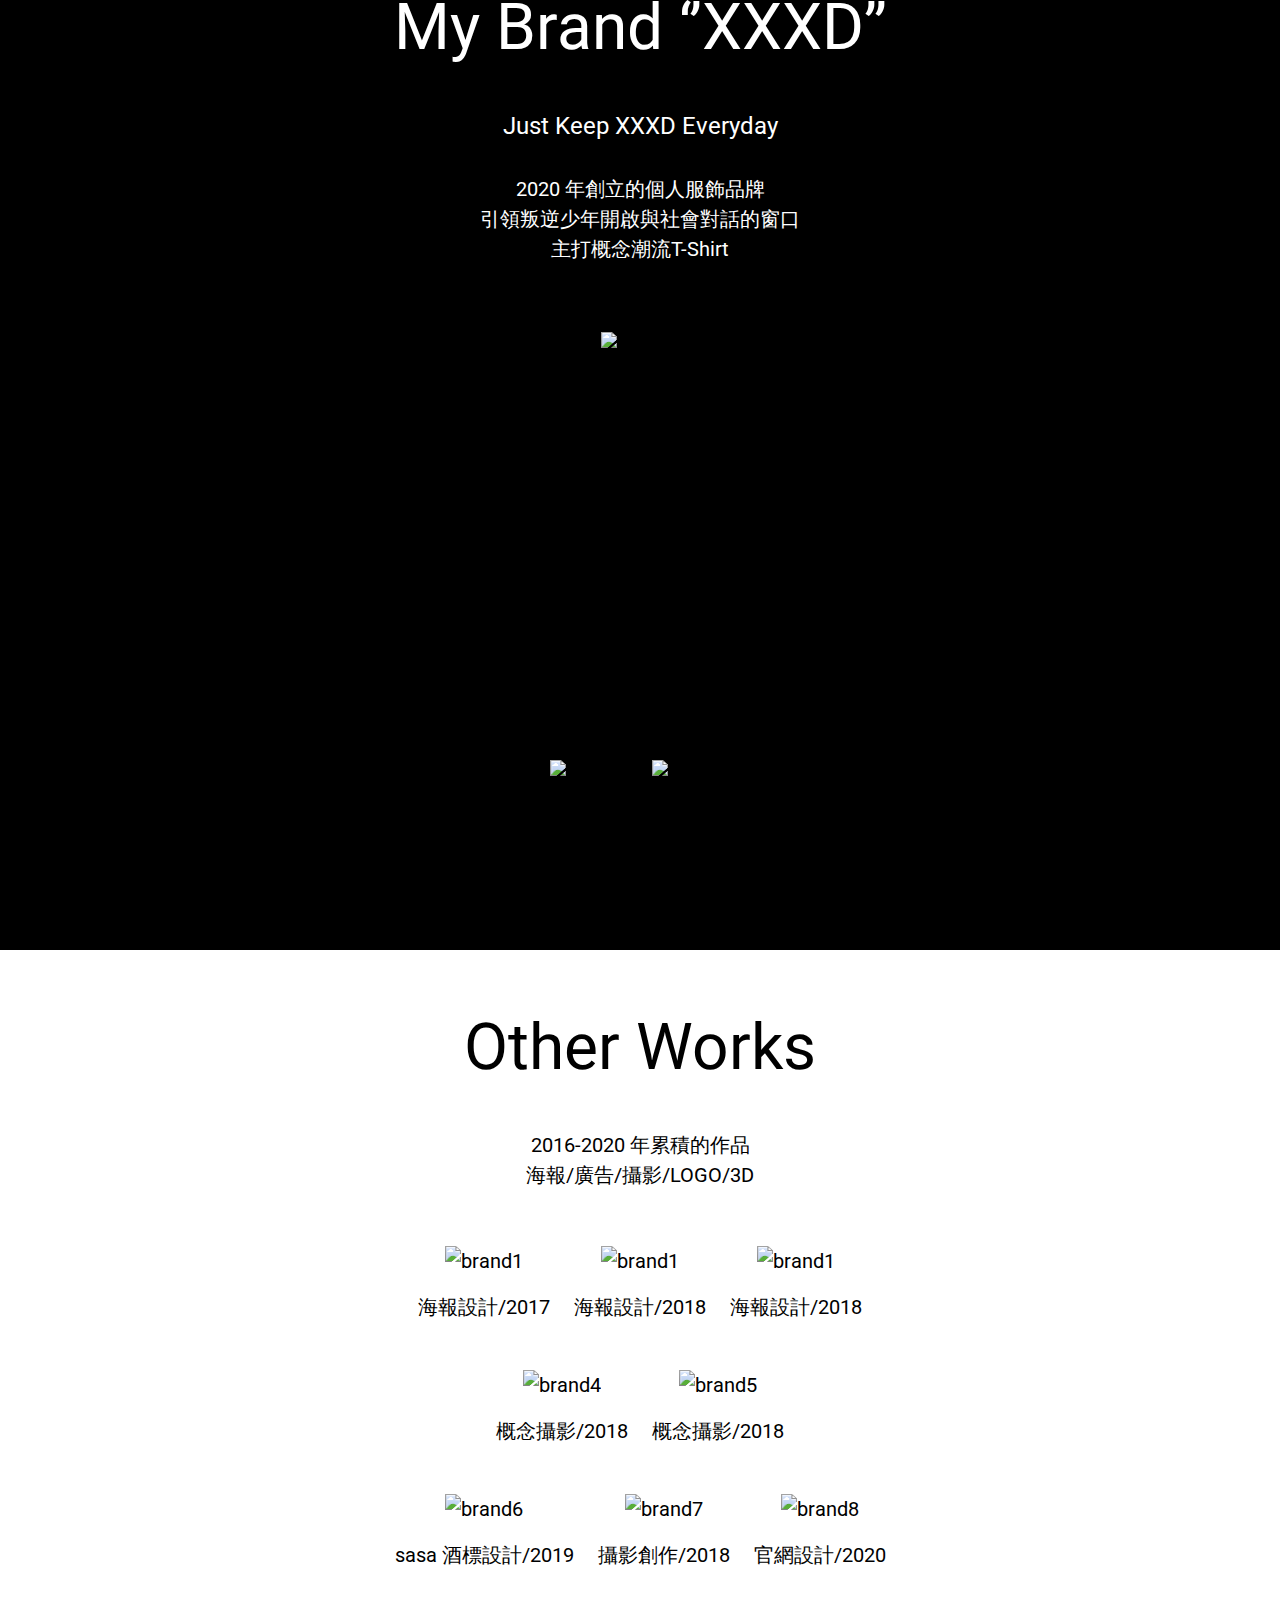
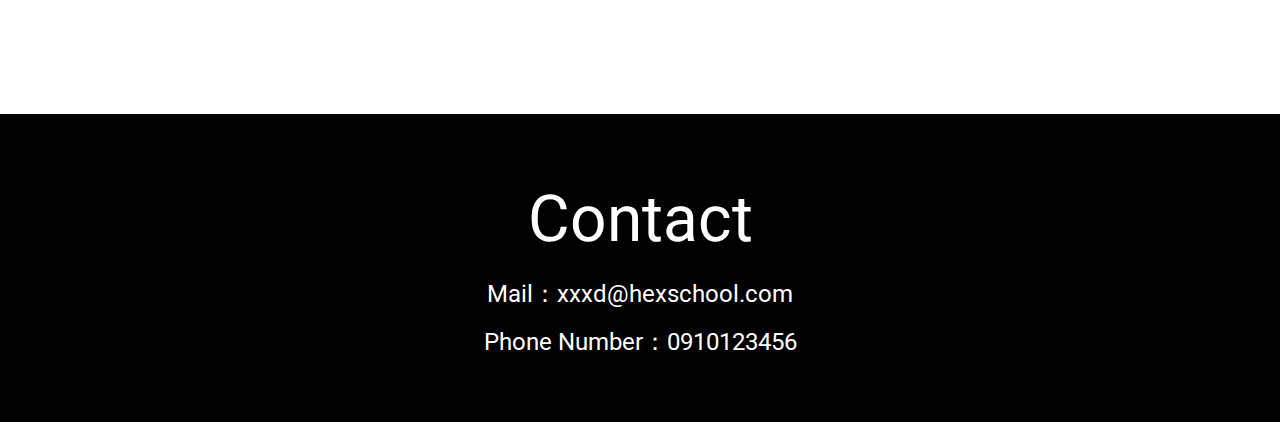
==== commit c3954d9b: "Update 2022-11-04T06:49:52.895Z" ====
--- a/index.html
+++ b/index.html
@@ -156,13 +156,13 @@
       </p>
     </div>
     <!-- 圖片列表 -->
-    <div class="container flex flex-col justify-center items-center">
+    <div class="sm:container flex flex-col justify-center items-center">
       <!-- 第一行圖片 -->
       <ul>
         <!-- 01 -->
         <li>
           <img
-            class="min-h-[237px] object-cover md:h-auto"
+            class="min-h-[265.31px] sm:min-h-[387.7px] object-cover md:h-auto"
             src="https://raw.githubusercontent.com/hexschool/2022-web-layout-training/main/week2/brand_img1.png"
             alt="brand1"
           />
--- a/assets/style/all.css
+++ b/assets/style/all.css
@@ -447,10 +447,10 @@
   padding-right: 20px;
   padding-left: 20px;
 }
-@media (min-width: 640px) {
+@media (min-width: 588px) {
 
   .container {
-    max-width: 640px;
+    max-width: 588px;
   }
 }
 @media (min-width: 768px) {
@@ -541,9 +541,6 @@
 }
 .min-h-\[265\.31px\] {
   min-height: 265.31px;
-}
-.min-h-\[237px\] {
-  min-height: 237px;
 }
 .w-4 {
   width: 1rem;
@@ -634,37 +631,30 @@
   --tw-text-opacity: 1;
   color: rgb(255 255 255 / var(--tw-text-opacity));
 }
-
 .after\:absolute::after {
   content: var(--tw-content);
   position: absolute;
 }
-
 .after\:-bottom-6::after {
   content: var(--tw-content);
   bottom: -1.5rem;
 }
-
 .after\:left-1\/2::after {
   content: var(--tw-content);
   left: 50%;
 }
-
 .after\:h-\[1px\]::after {
   content: var(--tw-content);
   height: 1px;
 }
-
 .after\:w-\[calc\(100\%-28px\)\]::after {
   content: var(--tw-content);
   width: calc(100% - 28px);
 }
-
 .after\:max-w-\[384px\]::after {
   content: var(--tw-content);
   max-width: 384px;
 }
-
 .after\:-translate-x-1\/2::after {
   content: var(--tw-content);
   --tw-translate-x: -50%;
@@ -672,13 +662,60 @@
       -ms-transform: translate(var(--tw-translate-x), var(--tw-translate-y)) rotate(var(--tw-rotate)) skewX(var(--tw-skew-x)) skewY(var(--tw-skew-y)) scaleX(var(--tw-scale-x)) scaleY(var(--tw-scale-y));
           transform: translate(var(--tw-translate-x), var(--tw-translate-y)) rotate(var(--tw-rotate)) skewX(var(--tw-skew-x)) skewY(var(--tw-skew-y)) scaleX(var(--tw-scale-x)) scaleY(var(--tw-scale-y));
 }
-
 .after\:bg-black::after {
   content: var(--tw-content);
   --tw-bg-opacity: 1;
   background-color: rgb(0 0 0 / var(--tw-bg-opacity));
 }
-
+@media (min-width: 588px) {
+
+  .sm\:container {
+    width: 100%;
+    margin-right: auto;
+    margin-left: auto;
+    padding-right: 20px;
+    padding-left: 20px;
+  }
+
+  @media (min-width: 588px) {
+
+    .sm\:container {
+      max-width: 588px;
+    }
+  }
+
+  @media (min-width: 768px) {
+
+    .sm\:container {
+      max-width: 768px;
+    }
+  }
+
+  @media (min-width: 1024px) {
+
+    .sm\:container {
+      max-width: 1024px;
+    }
+  }
+
+  @media (min-width: 1240px) {
+
+    .sm\:container {
+      max-width: 1240px;
+    }
+  }
+
+  @media (min-width: 1536px) {
+
+    .sm\:container {
+      max-width: 1536px;
+    }
+  }
+
+  .sm\:min-h-\[387\.7px\] {
+    min-height: 387.7px;
+  }
+}
 @media (min-width: 768px) {
 
   .md\:mr-4 {
@@ -742,7 +779,6 @@
     font-size: 64px;
   }
 }
-
 @media (min-width: 1024px) {
   .lg\:hover-op300:hover {
     opacity: 0.5;
